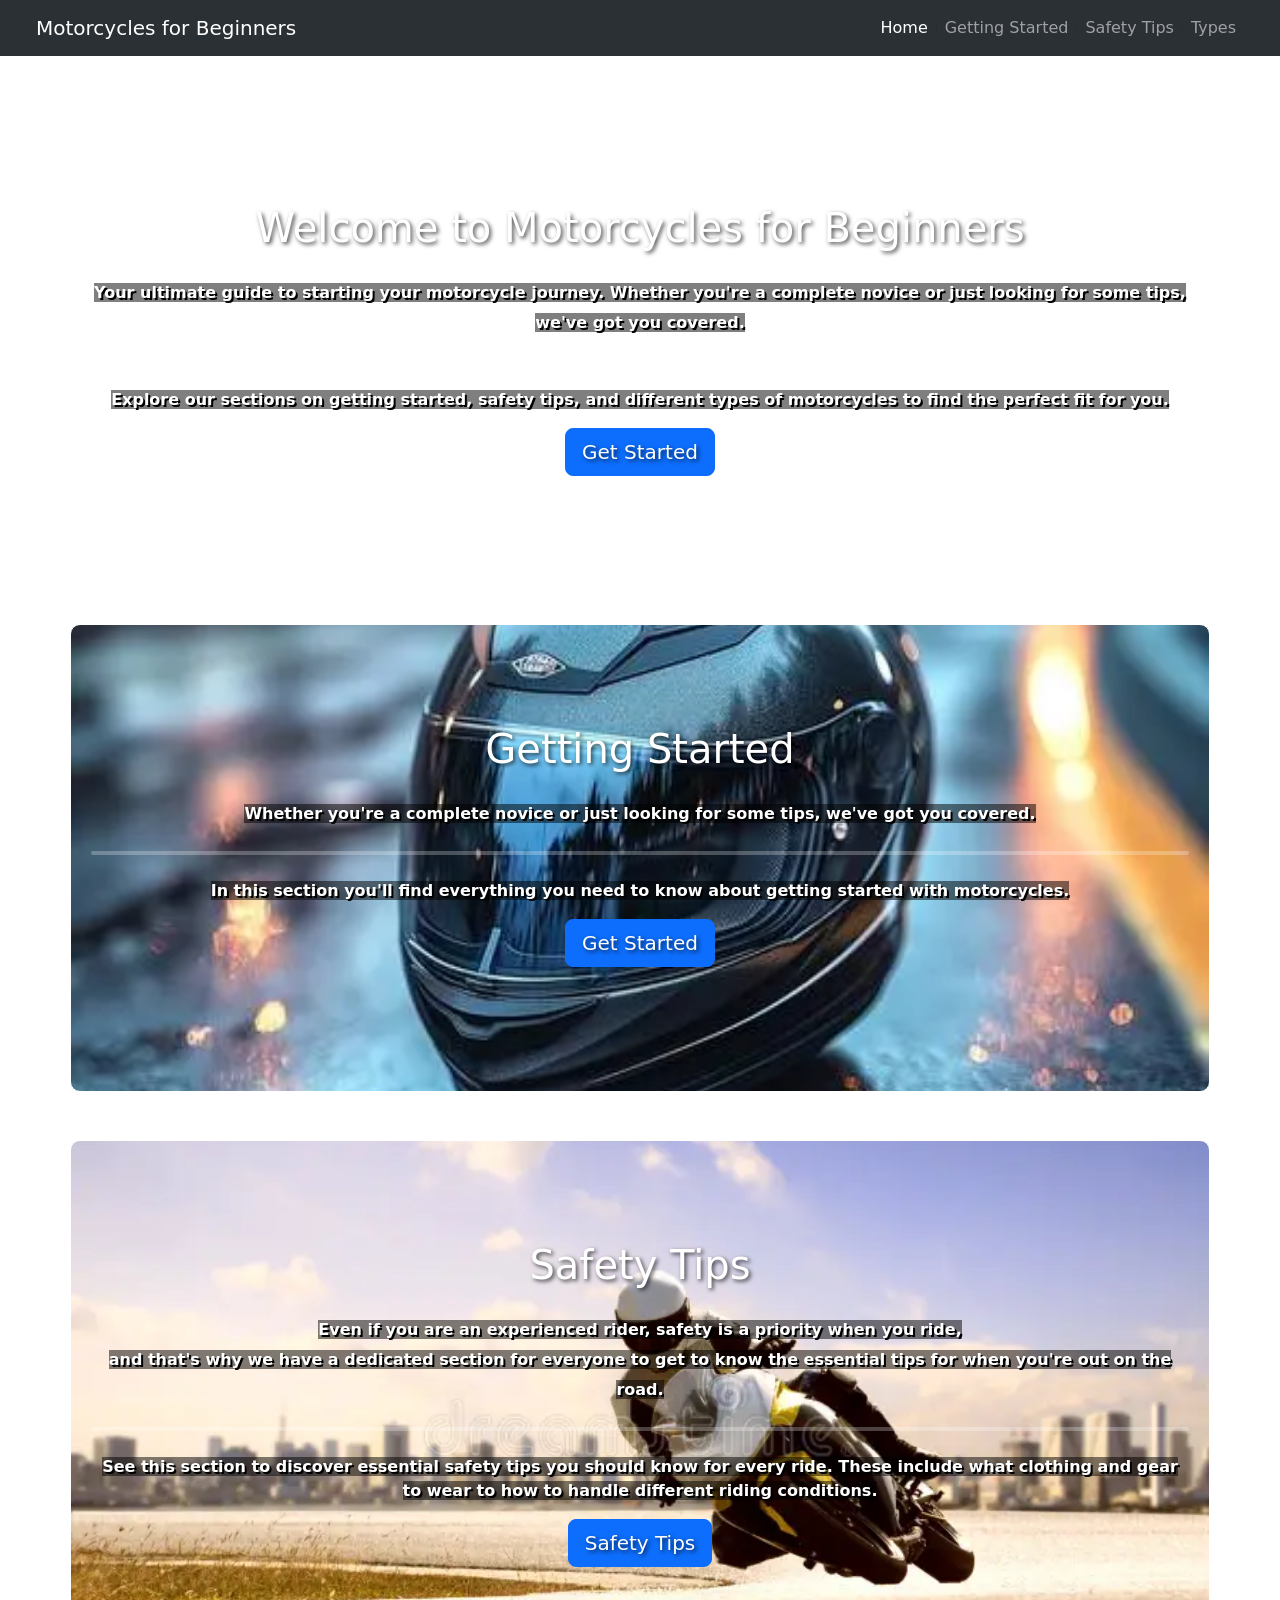
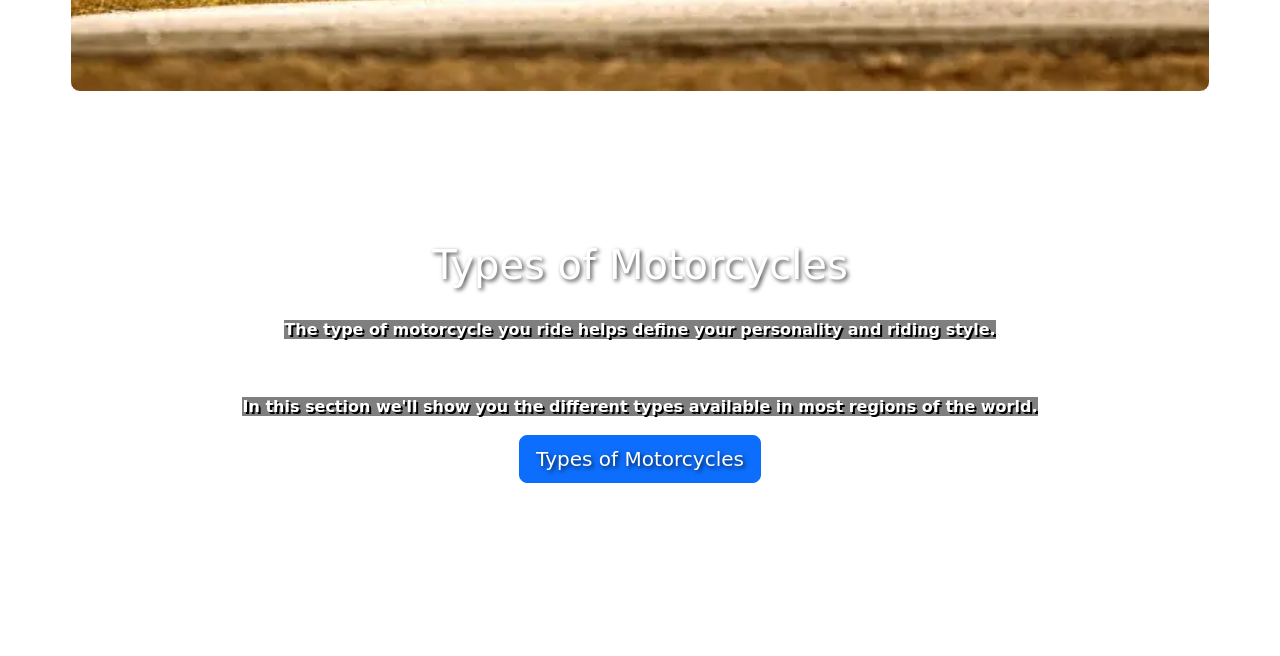
==== index.html @ 3c489e1d "attempting to fix image paths for github pages" ====
<!doctype html>
<html lang="en">
<head>
    <meta charset="utf-8">
    <meta name="viewport" content="width=device-width, initial-scale=1">
    <meta name="description" content="A simple demo of Bootstrap">
    <title>Motorcycles for Beginners | Home</title>
    <link href="https://cdn.jsdelivr.net/npm/bootstrap@5.3.8/dist/css/bootstrap.min.css" 
    rel="stylesheet" 
    integrity="sha384-sRIl4kxILFvY47J16cr9ZwB07vP4J8+LH7qKQnuqkuIAvNWLzeN8tE5YBujZqJLB" crossorigin="anonymous"
    >
    <link rel="stylesheet" href="/assets/css/style.css">
</head>
<body>
    <nav class="navbar navbar-expand-lg bg-body-tertiary" data-bs-theme="dark">
        <div class="container-fluid">
            <a class="navbar-brand ms-4" href="index.html">Motorcycles for Beginners</a>
            <button class="navbar-toggler" type="button" data-bs-toggle="collapse" data-bs-target="#navbarNav" aria-controls="navbarNav" aria-expanded="false" aria-label="Toggle navigation">
                <span class="navbar-toggler-icon"></span>
            </button>
            <div class="collapse navbar-collapse justify-content-end" id="navbarNav">
                <ul class="navbar-nav me-4">
                    <li class="nav-item">
                        <a class="nav-link active" aria-current="page" href="index.html">Home</a>
                    </li>
                    <div class="d-flex mt-2 pt-1" style="height: 20px;">
                        <div class="vr"></div>
                    </div>
                    <li class="nav-item">
                        <a class="nav-link" href="getting-started.html">Getting Started</a>
                    </li>
                    <div class="d-flex mt-2 pt-1" style="height: 20px;">
                        <div class="vr"></div>
                    </div>
                    <li class="nav-item">
                        <a class="nav-link" href="safe-tips.html">Safety Tips</a>
                    </li>
                    <div class="d-flex mt-2 pt-1" style="height: 20px;">
                        <div class="vr"></div>
                    </div>
                    <li class="nav-item">
                        <a class="nav-link" href="types.html">Types</a>
                    </li>
                </ul>
            </div>
        </div>
    </nav>
    <main>
        <section class="container mt-5" id="hero">
            <div>
                <h1 class="mb-4 text-center">Welcome to Motorcycles for Beginners</h1>
                <p class="lead text-center"><span class="text-bg">Your ultimate guide to starting your motorcycle journey. Whether you're a complete novice or just looking for some tips, we've got you covered.</span></p>
                <hr class="my-4">
                <p class="text-center"><span class="text-bg">Explore our sections on getting started, safety tips, and different types of motorcycles to find the perfect fit for you.</span></p>
            </div>
            <div class="d-flex justify-content-center">
                <a class="btn btn-primary btn-lg" href="getting-started.html" role="button">Get Started</a>
            </div>
        </section>
        <section class="container mt-5" id="getting-started" style="border: 1px solid;">
            <div>
                <h1 class="mb-4 text-center">Getting Started</h1>
                <p class="lead text-center"><span class="text-bg">Whether you're a complete novice or just looking for some tips, we've got you covered.</span></p>
                <hr class="my-4">
                <p class="text-center"><span class="text-bg">In this section you'll find everything you need to know about getting started with motorcycles.</span></p>
            </div>
            <div class="d-flex justify-content-center">
                <a class="btn btn-primary btn-lg mb-4" href="getting-started.html" role="button">Get Started</a>
            </div>
        </section>
        <section class="container mt-5" id="safe-tips" style="border: 1px solid;">
            <div>
                <h1 class="mb-4 text-center">Safety Tips</h1>
                <p class="lead text-center"><span class="text-bg">Even if you are an experienced rider, safety is a priority when you ride, <br>and that's why we have a dedicated section for everyone to get to know the essential tips for when you're out on the road.</span></p>
                <hr class="my-4">
                <p class="text-center"><span class="text-bg">See this section to discover essential safety tips you should know for every ride. These include what clothing and gear to wear to how to handle different riding conditions.</span></p>
            </div>
            <div class="d-flex justify-content-center">
                <a class="btn btn-primary btn-lg mb-4" href="safe-tips.html" role="button">Safety Tips</a>
            </div>
        </section>
        <section class="container mb-5 mt-5" id="types" style="border: 1px solid;">
            <div>
                <h1 class="mb-4 text-center">Types of Motorcycles</h1>
                <p class="lead text-center"><span class="text-bg">The type of motorcycle you ride helps define your personality and riding style.</span></p>
                <hr class="my-4">
                <p class="text-center"><span class="text-bg">In this section we'll show you the different types available in most regions of the world.</span></p>
            </div>
            <div class="d-flex justify-content-center">
                <a class="btn btn-primary btn-lg mb-4" href="types.html" role="button">Types of Motorcycles</a>
            </div>
        </section>
    </main>
    <script 
        src="https://cdn.jsdelivr.net/npm/bootstrap@5.3.8/dist/js/bootstrap.bundle.min.js"
        integrity="sha384-FKyoEForCGlyvwx9Hj09JcYn3nv7wiPVlz7YYwJrWVcXK/BmnVDxM+D2scQbITxI" 
        crossorigin="anonymous">
    </script>
</body>
</html>
---- assets/css/style.css ----
/* Global Styles */

hr {
  border: none;
  border-radius: 2px;
  height: 4px;
  background-color: white;
}
body {
  background-image: url("assets/images/webpage-bg.webp");
  background-size: cover;
  background-position: center;
}
img {
  border-radius: 10px;
}
.background-shade {
  align-items: center;
  justify-content: center;
  color: white;
  text-shadow: 2px 2px 4px rgba(0, 0, 0, 0.7);
  border-radius: 10px;
}
.card {
  margin: 24px 16px;
  padding: 5px 5px;
  background-color: #f1f1f1;
}
.card-img-top {
  max-height:400px;
}
.text-bg {
  background-color: rgba(0, 0, 0, 0.5);
  text-shadow: 2px 2px #000000;
  font-weight: bold;
  color: #ffffff;
  font-size: 1rem;
}
#hero {
  background-image: url("../assets/images/hero.webp");
  background-size: cover;
  background-position: center;
  align-items: center;
  justify-content: center;
  color: white;
  text-shadow: 2px 2px 4px rgba(0, 0, 0, 0.7);
  padding: 100px 20px;
  border-radius: 10px;
}
#getting-started {
  background-image: url("../images/getting-started-bg.webp");
  background-size: cover;
  background-position: center;
  align-items: center;
  justify-content: center;
  color: white;
  text-shadow: 2px 2px 4px rgba(0, 0, 0, 0.7);
  padding: 100px 20px;
  border-radius: 10px;
}
#safe-tips {
  background-image: url("../images/restrictions-bg.webp");
  background-size: cover;
  background-position: center;
  align-items: center;
  justify-content: center;
  color: white;
  text-shadow: 2px 2px 4px rgba(0, 0, 0, 0.7);
  padding: 100px 20px;
  border-radius: 10px;
}
#essential-tips {
  background-image: url("../images/getting-started-bg.webp");
  background-size: cover;
  background-position: center;
  align-items: center;
  justify-content: center;
  color: white;
  text-shadow: 2px 2px 4px rgba(0, 0, 0, 0.7);
  padding: 100px 20px;
  border-radius: 10px;
}
#types-of-licenses,
#types {
  background-image: url("../images/types-of-licenses.webp");
  background-size: cover;
  background-position: center;
  align-items: center;
  justify-content: center;
  color: white;
  text-shadow: 2px 2px 4px rgba(0, 0, 0, 0.7);
  padding: 100px 20px;
  border-radius: 10px;
}
#types {
  background-image: url("../images/types-bg.webp");
  background-size: cover;
  background-position: center;
  align-items: center;
  justify-content: center;
  color: white;
  text-shadow: 2px 2px 4px rgba(0, 0, 0, 0.7);
  padding: 100px 20px;
  border-radius: 10px;
}
/* licence-requirements must have image changed to something different, current is a placeholder to demonstrate layout */
#license-requirements {
  background-image: url("../images/hero.webp");
  background-size: cover;
  background-position: center;
  align-items: center;
  justify-content: center;
  color: white;
  text-shadow: 2px 2px 4px rgba(0, 0, 0, 0.7);
  padding: 100px 20px;
  border-radius: 10px;
}
#riding-restrictions {
  background-image: url("../images/restrictions-bg.webp");
  background-size: cover;
  background-position: center;
  align-items: center;
  justify-content: center;
  color: white;
  text-shadow: 2px 2px 4px rgba(0, 0, 0, 0.7);
  padding: 100px 20px;
  border-radius: 10px;
}
#road-awareness {
  background-image: url("../images/road-awareness-bg.webp");
  background-size: cover;
  background-position: center;
  align-items: center;
  justify-content: center;
  color: white;
  text-shadow: 2px 2px 4px rgba(0, 0, 0, 0.7);
  padding: 100px 20px;
  border-radius: 10px;
}
#maintenance {
  background-image: url("../images/maintenance-bg.webp");
  background-size: cover;
  background-position: center;
  align-items: center;
  justify-content: center;
  color: white;
  text-shadow: 2px 2px 4px rgba(0, 0, 0, 0.7);
  padding: 100px 20px;
  border-radius: 10px;
}

/* Media Queries */
@media screen and (max-width: 576px) {
  #types {
    margin: 48px 16px 0px 16px;
  }
}
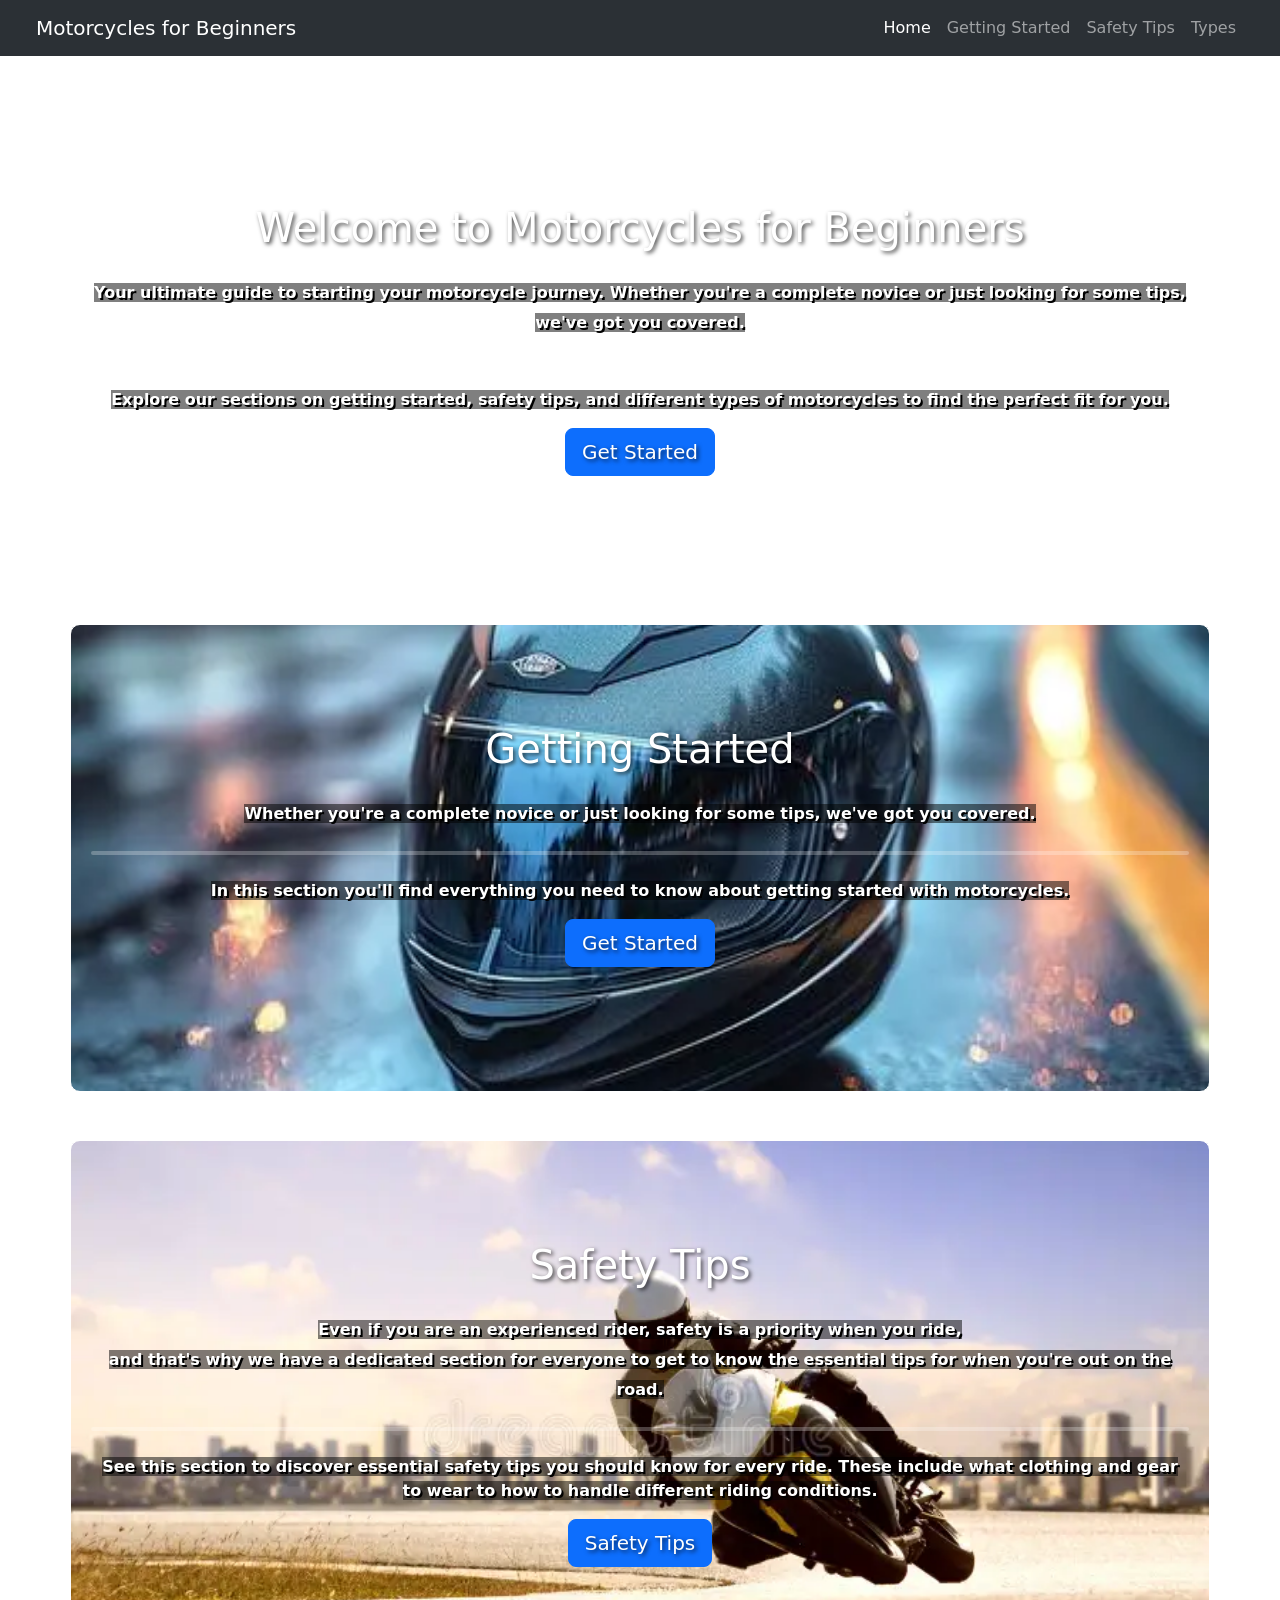
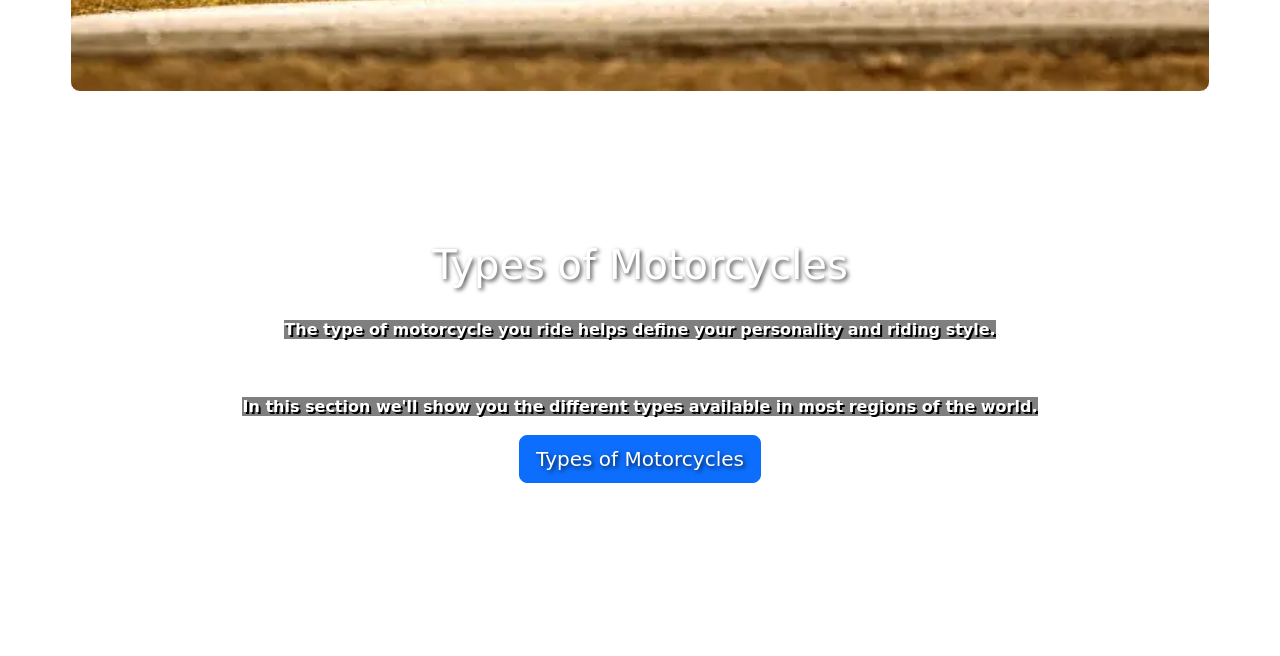
==== commit 26ea56a1: "Merge branch 'main' of https://github.com/bikerbrandon2282/Motorbikes-for-beginners" ====
--- a/index.html
+++ b/index.html
@@ -9,7 +9,7 @@
     rel="stylesheet" 
     integrity="sha384-sRIl4kxILFvY47J16cr9ZwB07vP4J8+LH7qKQnuqkuIAvNWLzeN8tE5YBujZqJLB" crossorigin="anonymous"
     >
-    <link rel="stylesheet" href="/assets/css/style.css">
+    <link rel="stylesheet" href="../assets/css/style.css">
 </head>
 <body>
     <nav class="navbar navbar-expand-lg bg-body-tertiary" data-bs-theme="dark">
@@ -23,21 +23,12 @@
                     <li class="nav-item">
                         <a class="nav-link active" aria-current="page" href="index.html">Home</a>
                     </li>
-                    <div class="d-flex mt-2 pt-1" style="height: 20px;">
-                        <div class="vr"></div>
-                    </div>
                     <li class="nav-item">
                         <a class="nav-link" href="getting-started.html">Getting Started</a>
                     </li>
-                    <div class="d-flex mt-2 pt-1" style="height: 20px;">
-                        <div class="vr"></div>
-                    </div>
                     <li class="nav-item">
                         <a class="nav-link" href="safe-tips.html">Safety Tips</a>
                     </li>
-                    <div class="d-flex mt-2 pt-1" style="height: 20px;">
-                        <div class="vr"></div>
-                    </div>
                     <li class="nav-item">
                         <a class="nav-link" href="types.html">Types</a>
                     </li>
--- a/assets/css/style.css
+++ b/assets/css/style.css
@@ -7,7 +7,7 @@
   background-color: white;
 }
 body {
-  background-image: url("assets/images/webpage-bg.webp");
+  background-image: url("../assets/images/webpage-bg.webp");
   background-size: cover;
   background-position: center;
 }
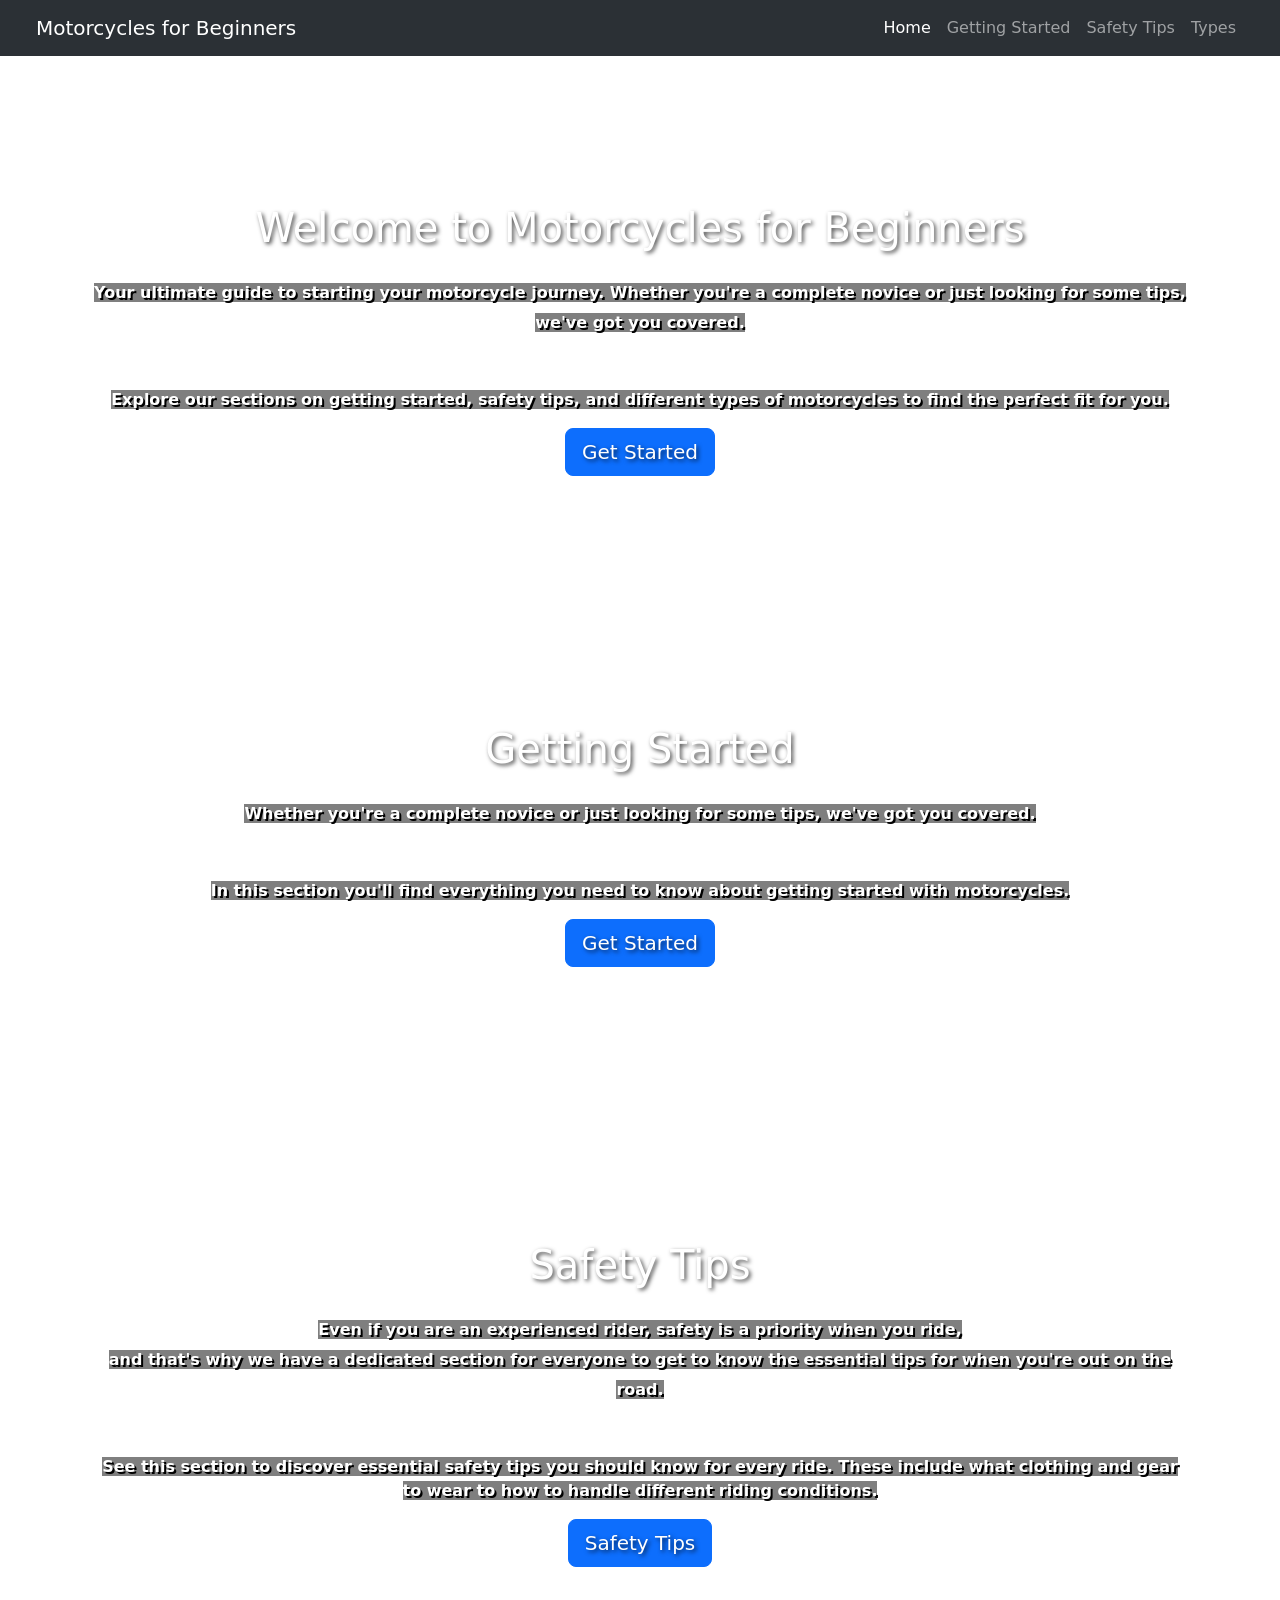
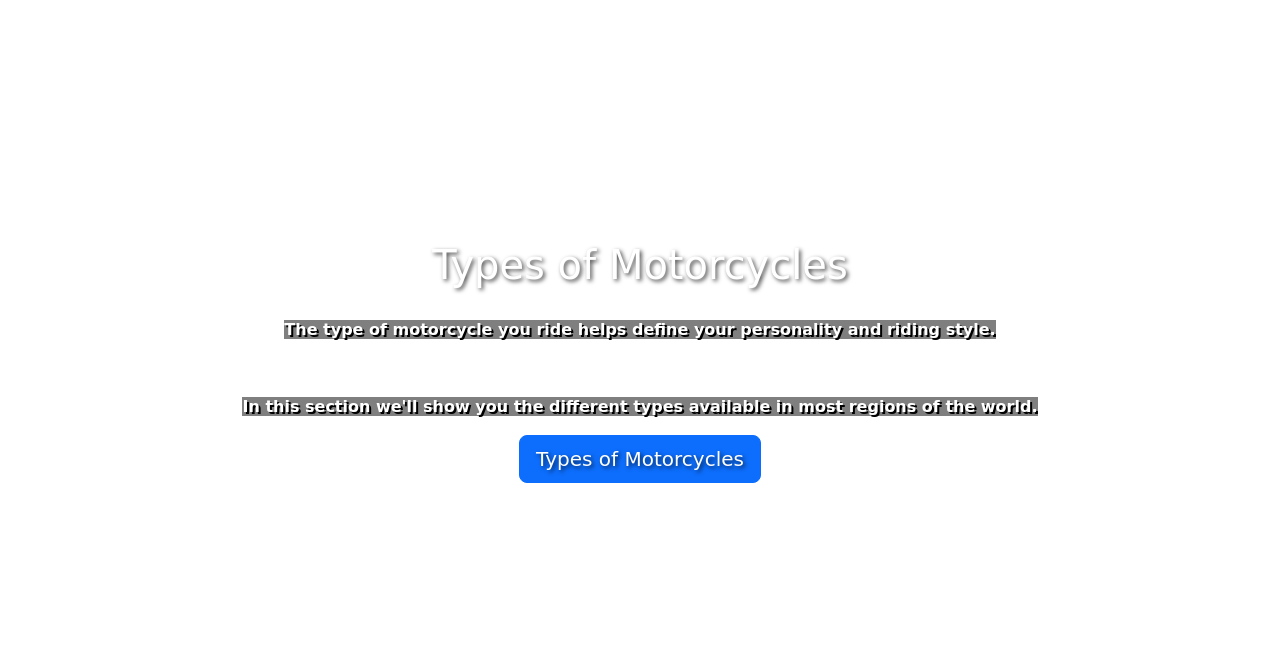
==== commit 6b0e6c12: "attempting to copy relative path in order to fix images not loading on github" ====
--- a/index.html
+++ b/index.html
@@ -9,7 +9,7 @@
     rel="stylesheet" 
     integrity="sha384-sRIl4kxILFvY47J16cr9ZwB07vP4J8+LH7qKQnuqkuIAvNWLzeN8tE5YBujZqJLB" crossorigin="anonymous"
     >
-    <link rel="stylesheet" href="../assets/css/style.css">
+    <link rel="stylesheet" href="assets\css\style.css">
 </head>
 <body>
     <nav class="navbar navbar-expand-lg bg-body-tertiary" data-bs-theme="dark">
